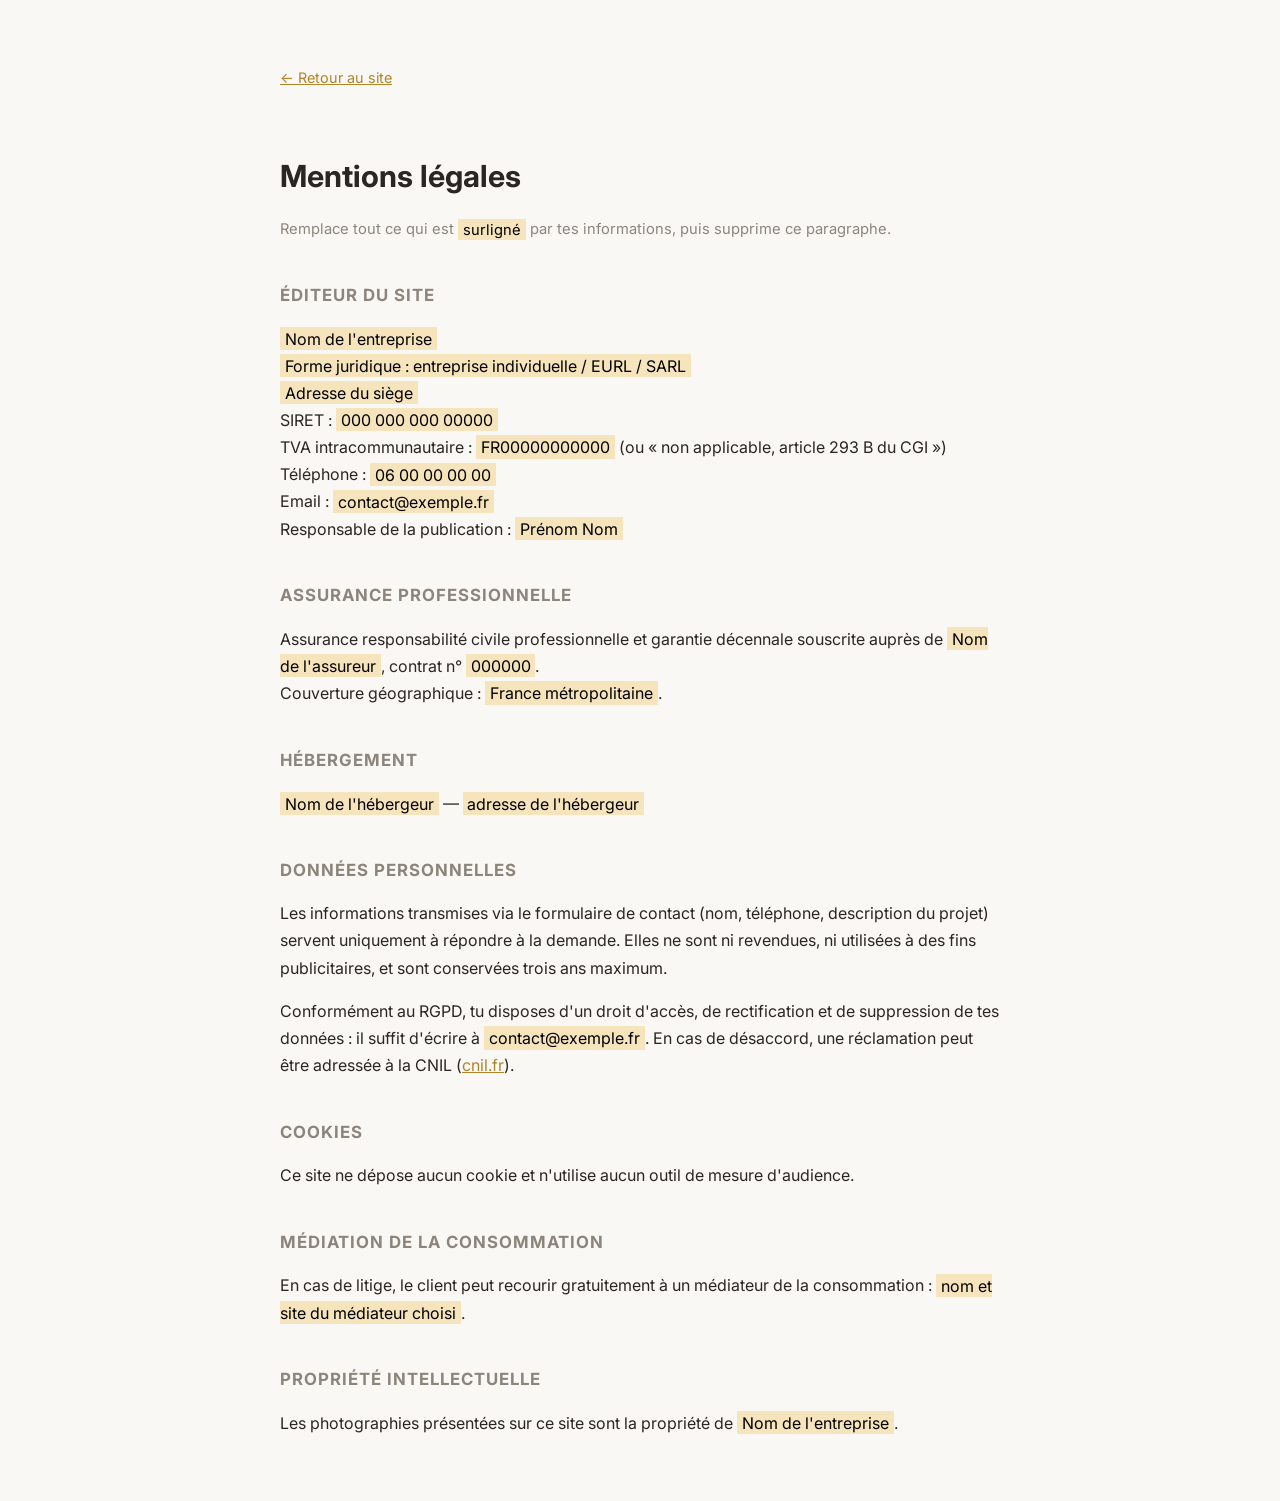
==== mentions.html @ c4f37de8 "Template site artisan : contenu.js unique a remplir, prompt Claude, mentions legales" ====
<!DOCTYPE html>
<html lang="fr">
<head>
<meta charset="UTF-8">
<meta name="viewport" content="width=device-width, initial-scale=1">
<meta name="robots" content="noindex">
<title>Mentions légales</title>
<link href="https://fonts.googleapis.com/css2?family=Inter:wght@400;600&display=swap" rel="stylesheet">
<style>
  body{background:#FAF8F5;color:#2A2622;font-family:'Inter',sans-serif;line-height:1.7;font-size:16px;margin:0}
  .w{width:min(100% - 2.5rem,720px);margin:4rem auto}
  h1{font-size:1.9rem;margin-bottom:.4rem}
  h2{font-size:1.05rem;margin:2.4rem 0 .5rem;text-transform:uppercase;letter-spacing:.06em;color:#8B857C}
  a{color:#B08428}
  .back{display:inline-block;margin-bottom:2.5rem;font-size:.9rem}
  mark{background:#F6E4BC;padding:.1rem .3rem}
</style>
</head>
<body>
<div class="w">
  <a class="back" href="index.html">← Retour au site</a>
  <h1>Mentions légales</h1>
  <p style="color:#8B857C;font-size:.92rem">Remplace tout ce qui est <mark>surligné</mark> par tes informations, puis supprime ce paragraphe.</p>

  <h2>Éditeur du site</h2>
  <p>
    <mark>Nom de l'entreprise</mark><br>
    <mark>Forme juridique : entreprise individuelle / EURL / SARL</mark><br>
    <mark>Adresse du siège</mark><br>
    SIRET : <mark>000 000 000 00000</mark><br>
    TVA intracommunautaire : <mark>FR00000000000</mark> (ou « non applicable, article 293 B du CGI »)<br>
    Téléphone : <mark>06 00 00 00 00</mark><br>
    Email : <mark>contact@exemple.fr</mark><br>
    Responsable de la publication : <mark>Prénom Nom</mark>
  </p>

  <h2>Assurance professionnelle</h2>
  <p>
    Assurance responsabilité civile professionnelle et garantie décennale souscrite auprès de
    <mark>Nom de l'assureur</mark>, contrat n° <mark>000000</mark>.<br>
    Couverture géographique : <mark>France métropolitaine</mark>.
  </p>

  <h2>Hébergement</h2>
  <p><mark>Nom de l'hébergeur</mark> — <mark>adresse de l'hébergeur</mark></p>

  <h2>Données personnelles</h2>
  <p>
    Les informations transmises via le formulaire de contact (nom, téléphone, description du projet)
    servent uniquement à répondre à la demande. Elles ne sont ni revendues, ni utilisées à des fins
    publicitaires, et sont conservées trois ans maximum.
  </p>
  <p>
    Conformément au RGPD, tu disposes d'un droit d'accès, de rectification et de suppression de tes
    données : il suffit d'écrire à <mark>contact@exemple.fr</mark>.
    En cas de désaccord, une réclamation peut être adressée à la CNIL (<a href="https://www.cnil.fr">cnil.fr</a>).
  </p>

  <h2>Cookies</h2>
  <p>Ce site ne dépose aucun cookie et n'utilise aucun outil de mesure d'audience.</p>

  <h2>Médiation de la consommation</h2>
  <p>
    En cas de litige, le client peut recourir gratuitement à un médiateur de la consommation :
    <mark>nom et site du médiateur choisi</mark>.
  </p>

  <h2>Propriété intellectuelle</h2>
  <p>Les photographies présentées sur ce site sont la propriété de <mark>Nom de l'entreprise</mark>.</p>
</div>
</body>
</html>
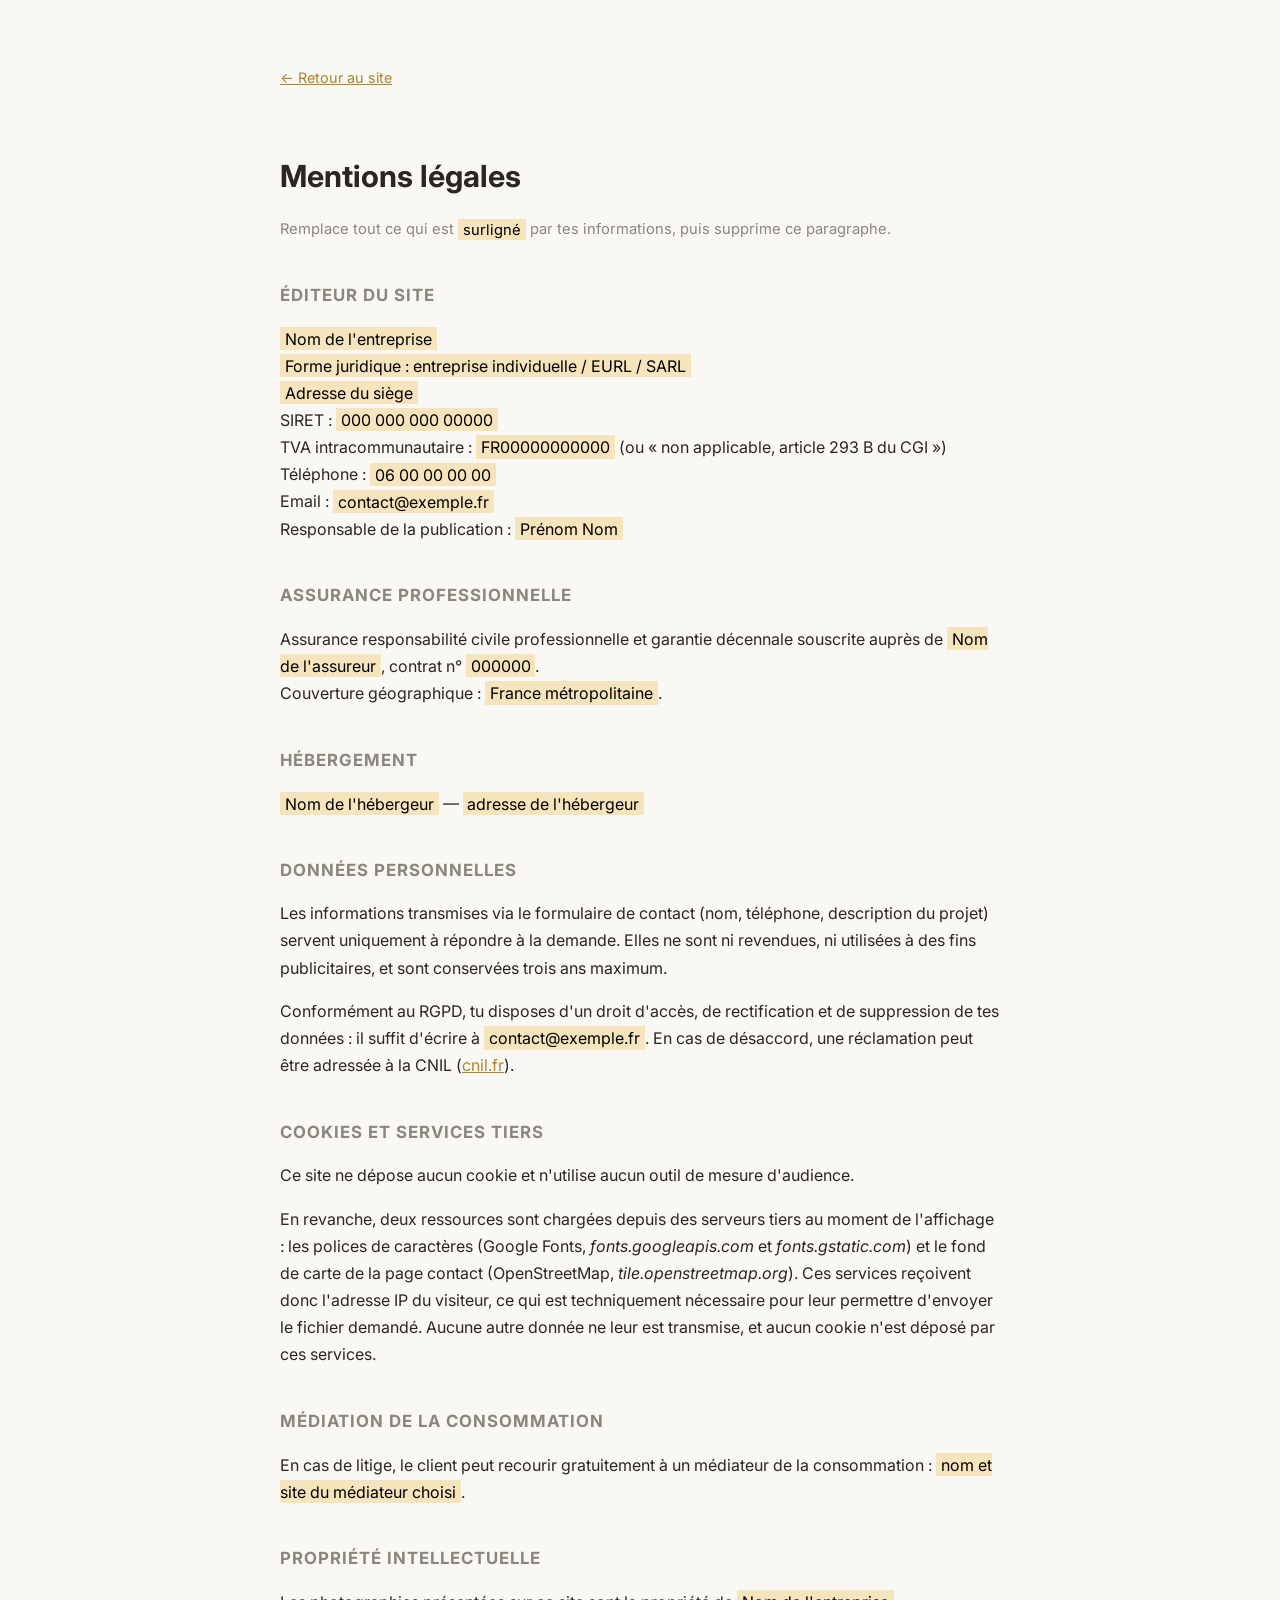
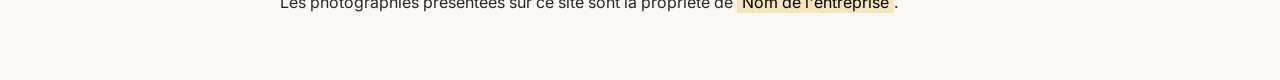
==== commit c3510ffb: "Securite : correctifs identiques au repo public" ====
--- a/mentions.html
+++ b/mentions.html
@@ -4,6 +4,7 @@
 <meta charset="UTF-8">
 <meta name="viewport" content="width=device-width, initial-scale=1">
 <meta name="robots" content="noindex">
+<link rel="icon" href="favicon.svg" type="image/svg+xml">
 <title>Mentions légales</title>
 <link href="https://fonts.googleapis.com/css2?family=Inter:wght@400;600&display=swap" rel="stylesheet">
 <style>
@@ -56,8 +57,19 @@
     En cas de désaccord, une réclamation peut être adressée à la CNIL (<a href="https://www.cnil.fr">cnil.fr</a>).
   </p>
 
-  <h2>Cookies</h2>
-  <p>Ce site ne dépose aucun cookie et n'utilise aucun outil de mesure d'audience.</p>
+  <h2>Cookies et services tiers</h2>
+  <p>
+    Ce site ne dépose aucun cookie et n'utilise aucun outil de mesure d'audience.
+  </p>
+  <p>
+    En revanche, deux ressources sont chargées depuis des serveurs tiers au moment de
+    l'affichage : les polices de caractères (Google Fonts, <em>fonts.googleapis.com</em> et
+    <em>fonts.gstatic.com</em>) et le fond de carte de la page contact
+    (OpenStreetMap, <em>tile.openstreetmap.org</em>). Ces services reçoivent donc
+    l'adresse IP du visiteur, ce qui est techniquement nécessaire pour leur permettre
+    d'envoyer le fichier demandé. Aucune autre donnée ne leur est transmise, et aucun
+    cookie n'est déposé par ces services.
+  </p>
 
   <h2>Médiation de la consommation</h2>
   <p>
